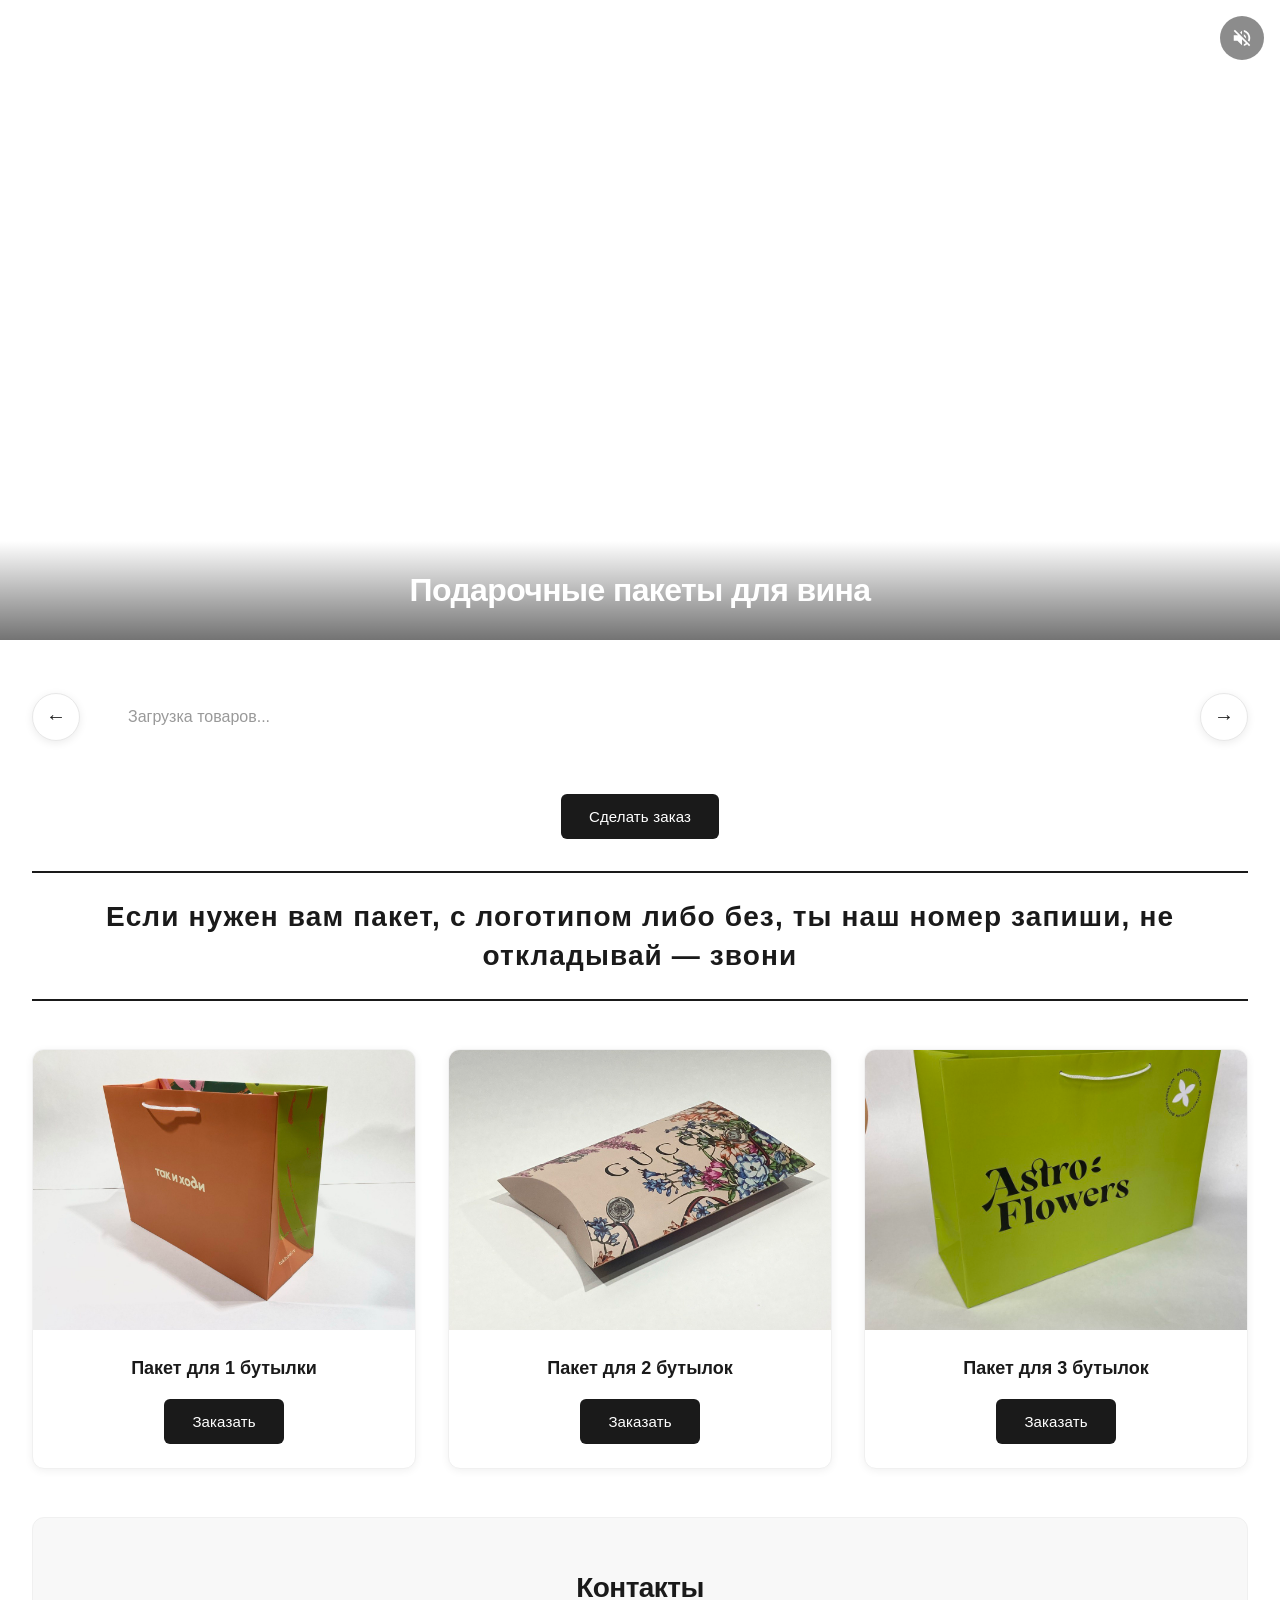
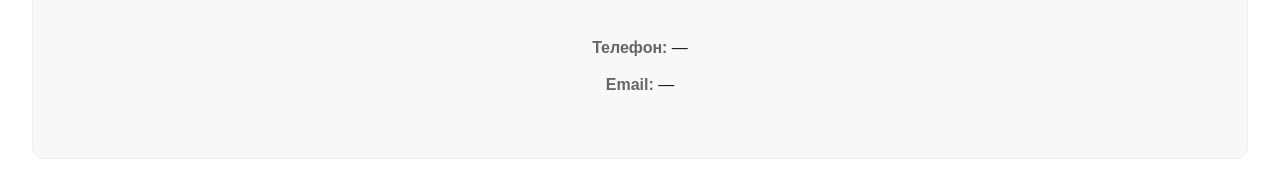
==== frontend/index.html @ c50801eb "23/02/26v21:37" ====
<!DOCTYPE html>
<html lang="ru">
<head>
    <meta charset="UTF-8">
    <meta name="viewport" content="width=device-width, initial-scale=1.0">
    <title>Подарочные пакеты для вина</title>
    <link rel="stylesheet" href="/static/css/styles.css">
</head>
<body>
    <main>
        <!-- Секция 1: видео + заголовок + карусель -->
        <section class="hero-section">
            <div class="video-half">
                <video id="promo-video" autoplay muted playsinline loop>
                    <source src="/static/video/video_2026-02-05_21-04-09.mp4" type="video/mp4">
                    <p>Ваш браузер не поддерживает видео.</p>
                </video>
                <button id="volume-btn" class="volume-btn" aria-label="Включить звук">
                    <svg id="volume-icon-off" xmlns="http://www.w3.org/2000/svg" viewBox="0 0 24 24" fill="currentColor">
                        <path d="M16.5 12c0-1.77-1.02-3.29-2.5-4.03v2.21l2.45 2.45c.03-.2.05-.41.05-.63zm2.5 0c0 .94-.2 1.82-.54 2.64l1.51 1.51C20.63 14.91 21 13.5 21 12c0-4.28-2.99-7.86-7-8.77v2.06c2.89.86 5 3.54 5 6.71zM4.27 3L3 4.27 7.73 9H3v6h4l5 5v-6.73l4.25 4.25c-.67.52-1.42.93-2.25 1.18v2.06c1.38-.31 2.63-.95 3.69-1.81L19.73 21 21 19.73l-9-9L4.27 3zM12 4L9.91 6.09 12 8.18V4z"/>
                    </svg>
                    <svg id="volume-icon-on" xmlns="http://www.w3.org/2000/svg" viewBox="0 0 24 24" fill="currentColor" style="display:none">
                        <path d="M3 9v6h4l5 5V4L7 9H3zm13.5 3c0-1.77-1.02-3.29-2.5-4.03v8.05c1.48-.73 2.5-2.25 2.5-4.02zM14 3.23v2.06c2.89.86 5 3.54 5 6.71s-2.11 5.85-5 6.71v2.06c4.01-.91 7-4.49 7-8.77s-2.99-7.86-7-8.77z"/>
                    </svg>
                </button>
                <h1 class="hero-title">Подарочные пакеты для вина</h1>
            </div>

            <div class="carousel-half">
                <div id="package-carousel" class="carousel">
                    <button class="carousel-btn prev">&larr;</button>
                    <div class="carousel-track-container">
                        <div id="carousel-track" class="carousel-track"></div>
                    </div>
                    <button class="carousel-btn next">&rarr;</button>
                </div>
            </div>

            <div class="hero-bottom">
                <button id="make-order-btn" class="btn btn-primary">Сделать заказ</button>
            </div>
        </section>

        <!-- Секция 2: четверостишие + карточки заказа -->
        <section class="order-section">
            <p class="poem-oneline">Если нужен вам пакет, с логотипом либо без, ты наш номер запиши, не откладывай — звони</p>
            <div class="bottle-cards">
                <div class="bottle-card">
                    <img src="/static/images/photo_2026-02-05_21-05-30.jpg" alt="Пакет для 1 бутылки" class="bottle-card-img">
                    <div class="bottle-card-body">
                        <h3>Пакет для 1 бутылки</h3>
                        <button class="btn btn-primary order-bottle-btn" data-bottles="1">Заказать</button>
                    </div>
                </div>
                <div class="bottle-card">
                    <img src="/static/images/photo_2026-02-05_21-06-22.jpg" alt="Пакет для 2 бутылок" class="bottle-card-img">
                    <div class="bottle-card-body">
                        <h3>Пакет для 2 бутылок</h3>
                        <button class="btn btn-primary order-bottle-btn" data-bottles="2">Заказать</button>
                    </div>
                </div>
                <div class="bottle-card">
                    <img src="/static/images/photo_2026-02-05_21-07-15.jpg" alt="Пакет для 3 бутылок" class="bottle-card-img">
                    <div class="bottle-card-body">
                        <h3>Пакет для 3 бутылок</h3>
                        <button class="btn btn-primary order-bottle-btn" data-bottles="3">Заказать</button>
                    </div>
                </div>
            </div>
        </section>

        <section class="contact-section">
            <h2>Контакты</h2>
            <div class="contact-info">
                <p><strong>Телефон:</strong> <a id="contact-phone" href="#">—</a></p>
                <p><strong>Email:</strong> <a id="contact-email" href="#">—</a></p>
            </div>
        </section>
    </main>

    <div id="constructor-modal" class="modal">
        <div class="modal-content">
            <span class="close">&times;</span>
            <h2 id="modal-title">Конструктор пакета</h2>

            <div class="package-preview">
                <svg id="preview-svg" viewBox="0 0 200 315" xmlns="http://www.w3.org/2000/svg">
                    <defs>
                        <linearGradient id="bag-shine" x1="0%" y1="0%" x2="100%" y2="0%">
                            <stop offset="0%"   stop-color="rgba(255,255,255,0.22)"/>
                            <stop offset="45%"  stop-color="rgba(255,255,255,0)"/>
                            <stop offset="100%" stop-color="rgba(0,0,0,0.1)"/>
                        </linearGradient>
                    </defs>

                    <!-- Ручки (генерируются JS) -->
                    <g id="preview-handles"></g>

                    <!-- Тело пакета -->
                    <rect id="preview-body" x="20" y="80" width="160" height="220" rx="4" fill="#c49a3c" stroke="#b08628" stroke-width="1.5"/>

                    <!-- Боковые линии сгиба (генерируются JS) -->
                    <g id="preview-folds"></g>

                    <!-- Верхний отворот -->
                    <rect id="preview-fold" x="20" y="80" width="160" height="30" rx="4" fill="rgba(0,0,0,0.12)"/>

                    <!-- Блеск (для премиум бумаги) -->
                    <rect id="preview-premium" x="20" y="80" width="160" height="220" rx="4" fill="url(#bag-shine)" style="display:none"/>

                    <!-- Бутылки внутри -->
                    <g id="preview-bottle-shapes"></g>

                    <!-- Печать логотипа -->
                    <g id="preview-print" style="display:none">
                        <circle cx="100" cy="188" r="34" fill="rgba(255,255,255,0.88)" stroke="rgba(0,0,0,0.07)" stroke-width="1.5"/>
                        <text x="100" y="184" text-anchor="middle" font-family="-apple-system,sans-serif" font-size="8.5" fill="#666" font-weight="600">ВАШ</text>
                        <text x="100" y="197" text-anchor="middle" font-family="-apple-system,sans-serif" font-size="8.5" fill="#666" font-weight="600">ЛОГОТИП</text>
                    </g>
                </svg>
            </div>

            <form id="constructor-form">
                <div class="form-group" id="bottles-choice">
                    <label>Тип пакета:</label>
                    <div class="radio-group">
                        <label><input type="radio" name="bottles" value="1" required> Для 1 бутылки</label>
                        <label><input type="radio" name="bottles" value="2" checked> Для 2 бутылок</label>
                        <label><input type="radio" name="bottles" value="3"> Для 3 бутылок</label>
                        <label><input type="radio" name="bottles" value="custom"> Произвольный размер</label>
                        <label><input type="radio" name="bottles" value="unknown"> Размеров не знаю</label>
                    </div>
                </div>

                <div class="form-group" id="custom-size-fields" style="display:none">
                    <label>Размеры дна (мм):</label>
                    <div class="custom-size-inputs">
                        <label>Ширина <input type="number" id="custom-width" name="custom_width" min="1" placeholder="мм"></label>
                        <label>Длина <input type="number" id="custom-length" name="custom_length" min="1" placeholder="мм"></label>
                    </div>
                    <label style="margin-top:8px; display:block">Высота (мм): <input type="number" id="custom-height" name="custom_height" min="1" placeholder="мм"></label>
                </div>

                <div class="form-group bottles-fixed" id="bottles-fixed" style="display:none">
                    <span id="bottles-fixed-text"></span>
                </div>

                <div id="package-options">
                <div class="form-group">
                    <label for="paper-type">Тип бумаги:</label>
                    <select id="paper-type" name="paper_type" required>
                        <option value="">Выберите...</option>
                    </select>
                </div>

                <div class="form-group">
                    <label for="color">Цвет:</label>
                    <select id="color" name="color" required>
                        <option value="">Выберите...</option>
                    </select>
                </div>

                <div class="form-group">
                    <label for="handle-type">Тип ручек:</label>
                    <select id="handle-type" name="handle_type" required>
                        <option value="">Выберите...</option>
                    </select>
                </div>

                <div class="form-group">
                    <label>
                        <input type="checkbox" id="has-print" name="has_print"> С печатью логотипа
                    </label>
                </div>

                <div class="form-group">
                    <label for="quantity">Количество:</label>
                    <input type="number" id="quantity" name="quantity" min="1" value="1" required>
                </div>

                <div class="price-display">
                    <p>Цена за единицу: <span id="unit-price">0</span> ₽</p>
                    <p class="total-price">Итого: <span id="total-price">0</span> ₽</p>
                    <p class="discount" id="discount-info" style="display: none;">Скидка: <span id="discount-percent">0</span>%</p>
                </div>

                <button type="button" id="calculate-btn" class="btn btn-secondary">Рассчитать цену</button>
                </div> <!-- /package-options -->
            </form>

            <div id="order-form-section" style="display: none;">
                <h3>Оформление заказа</h3>
                <form id="order-form">
                    <div class="form-group">
                        <label for="customer-name">Имя:</label>
                        <input type="text" id="customer-name" name="customer_name" required>
                    </div>

                    <div class="form-group">
                        <label for="customer-phone">Телефон:</label>
                        <input type="tel" id="customer-phone" name="customer_phone" required>
                    </div>

                    <div class="form-group">
                        <label for="customer-email">Email (необязательно):</label>
                        <input type="email" id="customer-email" name="customer_email">
                    </div>

                    <button type="submit" class="btn btn-accent">Отправить заказ</button>
                </form>
            </div>
        </div>
    </div>

    <div id="success-modal" class="modal">
        <div class="modal-content">
            <span class="close">&times;</span>
            <h2>Заказ принят!</h2>
            <p>Ваш заказ №<span id="order-number"></span> успешно оформлен.</p>
            <p>Мы свяжемся с вами в ближайшее время.</p>
        </div>
    </div>

    <script type="module" src="/static/js/api.js"></script>
    <script type="module" src="/static/js/carousel.js"></script>
    <script type="module" src="/static/js/constructor.js"></script>
    <script type="module" src="/static/js/calculator.js"></script>
    <script type="module" src="/static/js/order.js"></script>
    <script type="module" src="/static/js/main.js"></script>
</body>
</html>
---- static/css/styles.css ----
* {
    margin: 0;
    padding: 0;
    box-sizing: border-box;
}

body {
    font-family: -apple-system, BlinkMacSystemFont, 'Segoe UI', Roboto, 'Helvetica Neue', Arial, sans-serif;
    line-height: 1.6;
    color: #1a1a1a;
    background-color: #ffffff;
    font-size: 16px;
}

main {
    max-width: 1400px;
    margin: 0 auto;
}

/* ─── Кнопки ─────────────────────────────────────────── */

.btn {
    padding: 0.875rem 1.75rem;
    border: none;
    border-radius: 6px;
    cursor: pointer;
    font-size: 0.9375rem;
    font-weight: 500;
    transition: all 0.2s ease;
    letter-spacing: 0.01em;
}

.btn-primary {
    background-color: #1a1a1a;
    color: white;
}

.btn-primary:hover {
    background-color: #333333;
    transform: translateY(-1px);
    box-shadow: 0 4px 12px rgba(0, 0, 0, 0.15);
}

.btn-secondary {
    background-color: #f5f5f5;
    color: #1a1a1a;
    border: 1px solid #e8e8e8;
}

.btn-secondary:hover {
    background-color: #e8e8e8;
    border-color: #d0d0d0;
}

.btn-accent {
    background-color: #000000;
    color: white;
}

.btn-accent:hover {
    background-color: #333333;
    transform: translateY(-1px);
    box-shadow: 0 4px 12px rgba(0, 0, 0, 0.2);
}

/* ─── Секция 1: герой ────────────────────────────────── */

.hero-section {
    margin-bottom: 0;
    overflow: hidden;
}

.video-half {
    position: relative;
}

.video-half video {
    width: 100%;
    max-height: 72vh;
    object-fit: cover;
    display: block;
    pointer-events: none;
}

.volume-btn {
    position: absolute;
    top: 1rem;
    right: 1rem;
    width: 44px;
    height: 44px;
    border-radius: 50%;
    border: none;
    background: rgba(0, 0, 0, 0.45);
    color: #ffffff;
    cursor: pointer;
    display: flex;
    align-items: center;
    justify-content: center;
    transition: background 0.2s ease;
    z-index: 10;
}

.volume-btn:hover {
    background: rgba(0, 0, 0, 0.7);
}

.volume-btn svg {
    width: 22px;
    height: 22px;
}

.hero-title {
    position: absolute;
    bottom: 0;
    left: 0;
    right: 0;
    text-align: center;
    padding: 1.5rem 2rem;
    font-size: 2rem;
    font-weight: 600;
    letter-spacing: -0.02em;
    color: #ffffff;
    white-space: nowrap;
    background: linear-gradient(to top, rgba(0,0,0,0.55) 0%, transparent 100%);
}

.carousel-half {
    padding: 2rem 2rem 0;
}

.hero-bottom {
    padding: 2rem;
    text-align: center;
}

/* ─── Карусель ────────────────────────────────────────── */

.carousel {
    position: relative;
    display: flex;
    align-items: center;
    gap: 1rem;
}

.carousel-btn {
    background-color: #ffffff;
    color: #1a1a1a;
    border: 1px solid #e8e8e8;
    padding: 0.75rem;
    cursor: pointer;
    border-radius: 50%;
    font-size: 1.25rem;
    width: 48px;
    height: 48px;
    display: flex;
    align-items: center;
    justify-content: center;
    transition: all 0.2s ease;
    box-shadow: 0 2px 8px rgba(0, 0, 0, 0.08);
    flex-shrink: 0;
}

.carousel-btn:hover {
    background-color: #f8f8f8;
    border-color: #d0d0d0;
    transform: scale(1.05);
    box-shadow: 0 4px 12px rgba(0, 0, 0, 0.12);
}

.carousel-track-container {
    overflow: hidden;
    flex: 1;
}

.carousel-track {
    display: flex;
    gap: 1.5rem;
    transition: transform 0.4s cubic-bezier(0.4, 0, 0.2, 1);
}

.carousel-item {
    min-width: 280px;
    background-color: #ffffff;
    padding: 0;
    border-radius: 12px;
    text-align: left;
    border: 1px solid #f0f0f0;
    overflow: hidden;
    transition: all 0.3s ease;
    box-shadow: 0 2px 8px rgba(0, 0, 0, 0.06);
    animation: fadeInUp 0.4s ease;
}

.carousel-item:hover {
    transform: translateY(-4px);
    box-shadow: 0 8px 24px rgba(0, 0, 0, 0.12);
    border-color: #e0e0e0;
}

.carousel-item img {
    width: 100%;
    height: 280px;
    object-fit: cover;
    display: block;
    transition: transform 0.3s ease;
}

.carousel-item:hover img {
    transform: scale(1.02);
}

.carousel-item h3 {
    margin: 1rem 1rem 0.5rem;
    color: #1a1a1a;
    font-size: 1rem;
    font-weight: 500;
    line-height: 1.4;
}

.carousel-item p {
    margin: 0 1rem 0.75rem;
    color: #666666;
    font-size: 0.875rem;
}

.carousel-item .price {
    font-weight: 600;
    color: #1a1a1a;
    font-size: 1.125rem;
    margin: 0 1rem 1rem;
    display: block;
}

.carousel-track:empty::before {
    content: "Загрузка товаров...";
    display: block;
    text-align: center;
    padding: 2rem;
    color: #999;
}

/* ─── Секция 2: заказ ─────────────────────────────────── */

.order-section {
    padding: 0 2rem 3rem;
    margin-bottom: 0;
}

.poem-oneline {
    text-align: center;
    font-size: 1.75rem;
    font-weight: 600;
    color: #1a1a1a;
    margin-bottom: 3rem;
    letter-spacing: 0.04em;
    line-height: 1.4;
    padding: 1.5rem 2rem;
    border-top: 2px solid #1a1a1a;
    border-bottom: 2px solid #1a1a1a;
}

.bottle-cards {
    display: grid;
    grid-template-columns: repeat(3, 1fr);
    gap: 2rem;
}

.bottle-card {
    background-color: #ffffff;
    border: 1px solid #f0f0f0;
    border-radius: 12px;
    overflow: hidden;
    box-shadow: 0 2px 8px rgba(0, 0, 0, 0.06);
    display: flex;
    flex-direction: column;
    transition: all 0.3s ease;
}

.bottle-card:hover {
    transform: translateY(-4px);
    box-shadow: 0 8px 24px rgba(0, 0, 0, 0.12);
    border-color: #e0e0e0;
}

.bottle-card-img {
    width: 100%;
    height: 280px;
    object-fit: cover;
    display: block;
    transition: transform 0.3s ease;
}

.bottle-card:hover .bottle-card-img {
    transform: scale(1.03);
}

.bottle-card-body {
    padding: 1.5rem;
    display: flex;
    flex-direction: column;
    align-items: center;
    gap: 1rem;
}

.bottle-card h3 {
    font-size: 1.125rem;
    font-weight: 600;
    color: #1a1a1a;
    text-align: center;
}

/* ─── Контакты ────────────────────────────────────────── */

.contact-section {
    background-color: #f8f8f8;
    padding: 3rem 2rem;
    border-radius: 12px;
    text-align: center;
    border: 1px solid #f0f0f0;
    margin: 0 2rem 2rem;
}

.contact-section h2 {
    margin-bottom: 1.5rem;
    color: #1a1a1a;
    font-size: 1.75rem;
    font-weight: 600;
    letter-spacing: -0.02em;
}

.contact-info p {
    margin: 0.75rem 0;
    font-size: 1rem;
    color: #666666;
}

.contact-info a {
    color: #1a1a1a;
    text-decoration: none;
    font-weight: 500;
    transition: color 0.2s ease;
}

.contact-info a:hover {
    color: #333333;
    text-decoration: underline;
}

/* ─── Модальные окна ──────────────────────────────────── */

.modal {
    display: none;
    position: fixed;
    z-index: 1000;
    left: 0;
    top: 0;
    width: 100%;
    height: 100%;
    background-color: rgba(0, 0, 0, 0.6);
    overflow: auto;
    backdrop-filter: blur(4px);
}

.modal-content {
    background-color: white;
    margin: 3% auto;
    padding: 2.5rem;
    border-radius: 12px;
    max-width: 640px;
    position: relative;
    box-shadow: 0 20px 60px rgba(0, 0, 0, 0.3);
    animation: modalFadeIn 0.3s ease;
}

@keyframes modalFadeIn {
    from { opacity: 0; transform: translateY(-20px); }
    to   { opacity: 1; transform: translateY(0); }
}

@keyframes fadeInUp {
    from { opacity: 0; transform: translateY(20px); }
    to   { opacity: 1; transform: translateY(0); }
}

.close {
    position: absolute;
    right: 1.25rem;
    top: 1.25rem;
    font-size: 1.75rem;
    cursor: pointer;
    color: #999;
    width: 32px;
    height: 32px;
    display: flex;
    align-items: center;
    justify-content: center;
    border-radius: 50%;
    transition: all 0.2s ease;
    line-height: 1;
}

.close:hover {
    color: #1a1a1a;
    background-color: #f5f5f5;
}

.modal-content h2 {
    font-size: 1.75rem;
    font-weight: 600;
    margin-bottom: 1.5rem;
    color: #1a1a1a;
    letter-spacing: -0.02em;
}

.modal-content h3 {
    font-size: 1.375rem;
    font-weight: 600;
    margin-bottom: 1.25rem;
    color: #1a1a1a;
    letter-spacing: -0.01em;
}

/* ─── Форма ────────────────────────────────────────────── */

.form-group {
    margin-bottom: 1.5rem;
}

.form-group label {
    display: block;
    margin-bottom: 0.625rem;
    font-weight: 500;
    color: #1a1a1a;
    font-size: 0.9375rem;
}

.form-group input[type="text"],
.form-group input[type="email"],
.form-group input[type="tel"],
.form-group input[type="number"],
.form-group select {
    width: 100%;
    padding: 0.75rem 1rem;
    border: 1px solid #e8e8e8;
    border-radius: 6px;
    font-size: 1rem;
    font-family: inherit;
    transition: all 0.2s ease;
    background-color: #ffffff;
    color: #1a1a1a;
}

.form-group input[type="text"]:focus,
.form-group input[type="email"]:focus,
.form-group input[type="tel"]:focus,
.form-group input[type="number"]:focus,
.form-group select:focus {
    outline: none;
    border-color: #1a1a1a;
    box-shadow: 0 0 0 3px rgba(26, 26, 26, 0.1);
}

.form-group input[type="checkbox"] {
    width: 18px;
    height: 18px;
    margin-right: 0.5rem;
    cursor: pointer;
    accent-color: #1a1a1a;
}

.radio-group {
    display: flex;
    gap: 0.5rem;
    flex-wrap: wrap;
}

.radio-group label {
    display: inline-flex;
    align-items: center;
    padding: 0.4rem 0.9rem;
    border: 1.5px solid #e0e0e0;
    border-radius: 20px;
    cursor: pointer;
    font-weight: 400;
    font-size: 0.9rem;
    background: #fafafa;
    transition: border-color 0.15s, background 0.15s, color 0.15s;
    user-select: none;
}

.radio-group label:hover {
    border-color: #999;
    background: #f0f0f0;
}

.radio-group label:has(input[type="radio"]:checked) {
    background: #1a1a1a;
    color: #ffffff;
    border-color: #1a1a1a;
}

/* Скрываем нативный кружок */
.radio-group input[type="radio"] {
    appearance: none;
    -webkit-appearance: none;
    position: absolute;
    opacity: 0;
    width: 0;
    height: 0;
    margin: 0;
}

/* Опция "Размеров не знаю" — жирная, с тёмной рамкой */
.radio-group label:has(input[value="unknown"]) {
    font-weight: 700;
    border-color: #1a1a1a;
    border-width: 2px;
}

.radio-group label:has(input[value="unknown"]:checked) {
    background: #1a1a1a;
    color: #ffffff;
}

.package-preview {
    display: flex;
    justify-content: center;
    padding: 1.25rem 0 1rem;
    margin-bottom: 1.5rem;
    background: #f8f8f8;
    border-radius: 8px;
}

#preview-svg {
    width: 110px;
    height: auto;
    filter: drop-shadow(0 6px 16px rgba(0, 0, 0, 0.18));
}

.bottles-fixed #bottles-fixed-text {
    display: inline-block;
    background: #f5f5f5;
    border: 1px solid #e8e8e8;
    border-radius: 6px;
    padding: 0.5rem 1rem;
    font-weight: 500;
    font-size: 0.9375rem;
    color: #1a1a1a;
}

.price-display {
    background-color: #f8f8f8;
    padding: 1.5rem;
    border-radius: 8px;
    margin: 1.5rem 0;
    border: 1px solid #f0f0f0;
}

.price-display p {
    margin: 0.5rem 0;
    color: #666666;
    font-size: 0.9375rem;
}

.price-display .total-price {
    font-size: 1.75rem;
    font-weight: 600;
    color: #1a1a1a;
    margin-top: 0.75rem;
}

.discount {
    color: #28a745;
    font-weight: 500;
}

#success-modal .modal-content {
    text-align: center;
}

#success-modal h2 {
    color: #28a745;
    margin-bottom: 1rem;
}

#success-modal p {
    color: #666666;
    margin: 0.75rem 0;
    font-size: 1rem;
}

#order-number {
    font-weight: 600;
    color: #1a1a1a;
    font-size: 1.125rem;
}

.modal-content::-webkit-scrollbar { width: 8px; }
.modal-content::-webkit-scrollbar-track { background: #f1f1f1; border-radius: 4px; }
.modal-content::-webkit-scrollbar-thumb { background: #ccc; border-radius: 4px; }
.modal-content::-webkit-scrollbar-thumb:hover { background: #999; }

.btn:focus,
.form-group input:focus,
.form-group select:focus {
    outline: 2px solid #1a1a1a;
    outline-offset: 2px;
}

/* ─── Адаптив ─────────────────────────────────────────── */

@media (max-width: 768px) {
    .hero-title {
        font-size: 1.375rem;
        white-space: normal;
        padding: 1.5rem 1rem;
    }

    .carousel-half {
        padding: 0 1rem;
    }

    .carousel-item {
        min-width: 260px;
    }

    .carousel-item img {
        height: 240px;
    }

    .carousel-btn {
        width: 40px;
        height: 40px;
        font-size: 1rem;
    }

    .order-section {
        padding: 2rem 1rem;
    }

    .poem-oneline {
        font-size: 1.25rem;
        padding: 1rem;
    }

    .bottle-cards {
        grid-template-columns: 1fr;
        gap: 1.5rem;
    }

    .bottle-card-img {
        height: 220px;
    }

    .contact-section {
        margin: 0 1rem 1rem;
    }

    .modal-content {
        margin: 5% auto;
        padding: 1.5rem;
        max-width: 95%;
    }

    .btn {
        padding: 0.75rem 1.5rem;
        font-size: 0.875rem;
    }
}
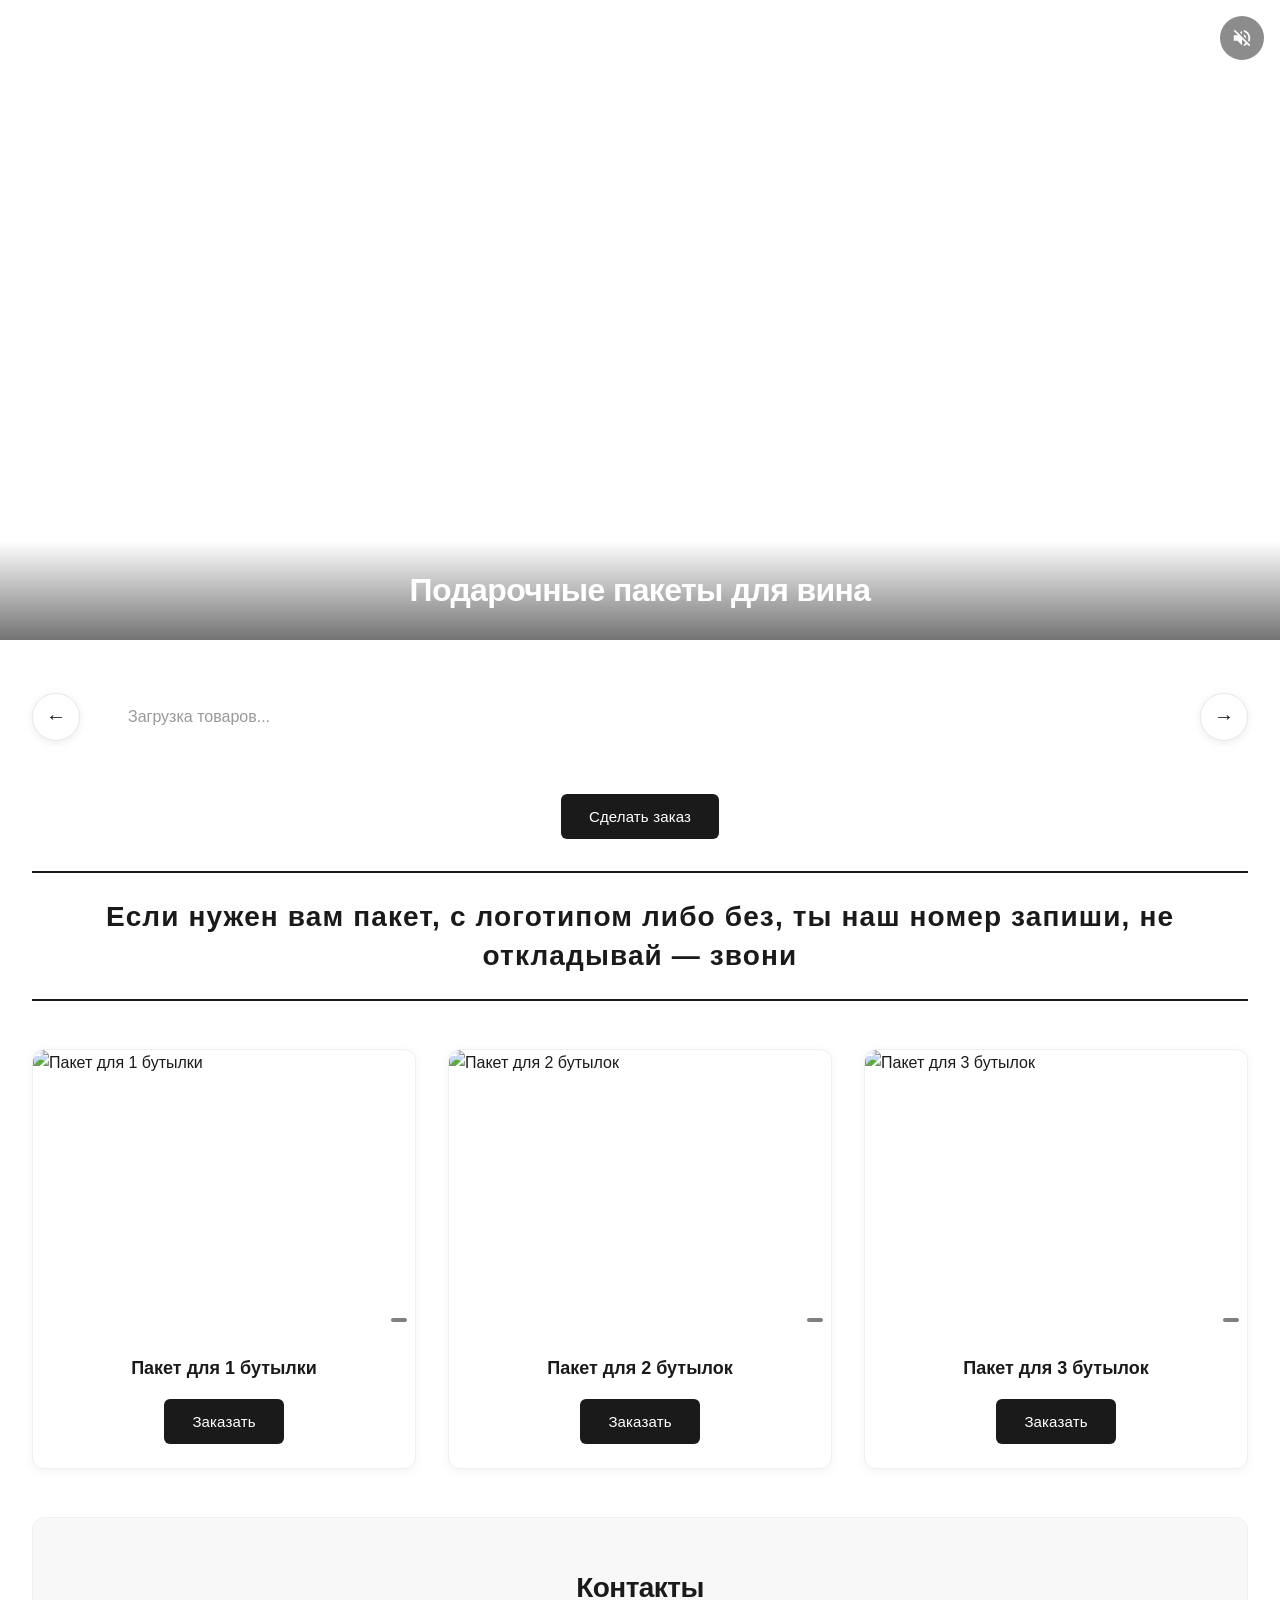
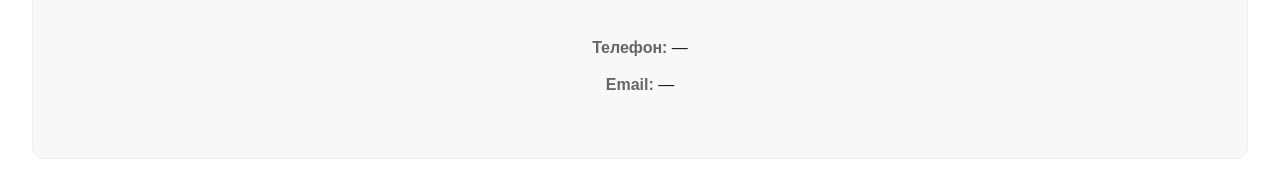
==== commit 5ba64500: "04/03/26v20:12" ====
--- a/frontend/index.html
+++ b/frontend/index.html
@@ -12,7 +12,7 @@
         <section class="hero-section">
             <div class="video-half">
                 <video id="promo-video" autoplay muted playsinline loop>
-                    <source src="/static/video/video_2026-02-05_21-04-09.mp4" type="video/mp4">
+                    <source src="/static/video/video_kot_paket.mp4" type="video/mp4">
                     <p>Ваш браузер не поддерживает видео.</p>
                 </video>
                 <button id="volume-btn" class="volume-btn" aria-label="Включить звук">
@@ -46,21 +46,30 @@
             <p class="poem-oneline">Если нужен вам пакет, с логотипом либо без, ты наш номер запиши, не откладывай — звони</p>
             <div class="bottle-cards">
                 <div class="bottle-card">
-                    <img src="/static/images/photo_2026-02-05_21-05-30.jpg" alt="Пакет для 1 бутылки" class="bottle-card-img">
+                    <div class="card-img-wrapper">
+                        <img alt="Пакет для 1 бутылки" class="bottle-card-img">
+                        <span class="card-img-counter"></span>
+                    </div>
                     <div class="bottle-card-body">
                         <h3>Пакет для 1 бутылки</h3>
                         <button class="btn btn-primary order-bottle-btn" data-bottles="1">Заказать</button>
                     </div>
                 </div>
                 <div class="bottle-card">
-                    <img src="/static/images/photo_2026-02-05_21-06-22.jpg" alt="Пакет для 2 бутылок" class="bottle-card-img">
+                    <div class="card-img-wrapper">
+                        <img alt="Пакет для 2 бутылок" class="bottle-card-img">
+                        <span class="card-img-counter"></span>
+                    </div>
                     <div class="bottle-card-body">
                         <h3>Пакет для 2 бутылок</h3>
                         <button class="btn btn-primary order-bottle-btn" data-bottles="2">Заказать</button>
                     </div>
                 </div>
                 <div class="bottle-card">
-                    <img src="/static/images/photo_2026-02-05_21-07-15.jpg" alt="Пакет для 3 бутылок" class="bottle-card-img">
+                    <div class="card-img-wrapper">
+                        <img alt="Пакет для 3 бутылок" class="bottle-card-img">
+                        <span class="card-img-counter"></span>
+                    </div>
                     <div class="bottle-card-body">
                         <h3>Пакет для 3 бутылок</h3>
                         <button class="btn btn-primary order-bottle-btn" data-bottles="3">Заказать</button>
--- a/static/css/styles.css
+++ b/static/css/styles.css
@@ -280,6 +280,24 @@
     transform: translateY(-4px);
     box-shadow: 0 8px 24px rgba(0, 0, 0, 0.12);
     border-color: #e0e0e0;
+}
+
+.card-img-wrapper {
+    position: relative;
+    overflow: hidden;
+    border-radius: 12px 12px 0 0;
+}
+
+.card-img-counter {
+    position: absolute;
+    bottom: 8px;
+    right: 8px;
+    background: rgba(0, 0, 0, 0.5);
+    color: #fff;
+    font-size: 0.75rem;
+    padding: 2px 8px;
+    border-radius: 10px;
+    pointer-events: none;
 }
 
 .bottle-card-img {
